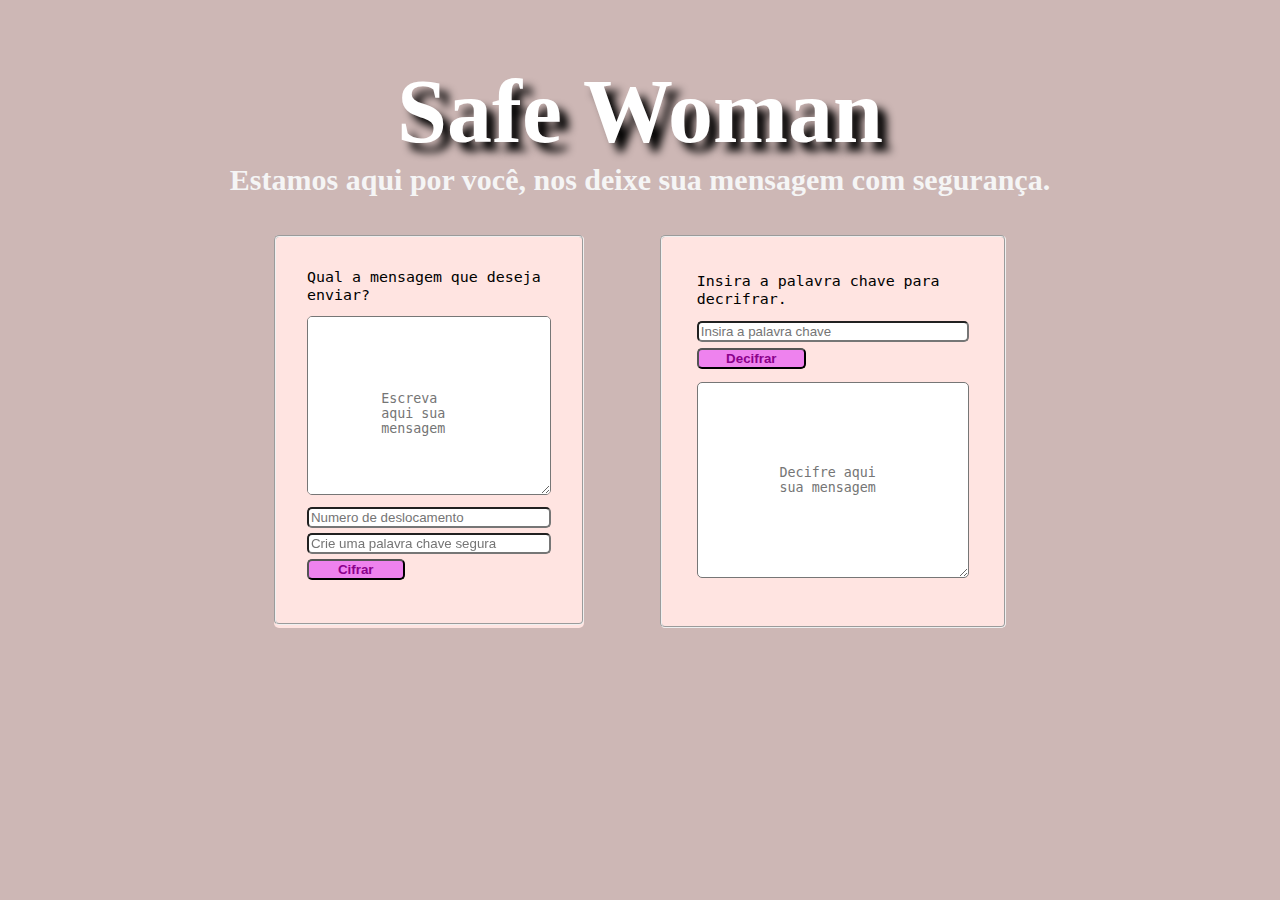
==== index.html @ f74f14a1 "inclusao-da-funçao" ====
<!DOCTYPE html>
<html>
  <head>
    <meta charset="utf-8">
    <title>Caesar Cipher</title>
    <link rel="stylesheet" href="style.css" />
  </head>
  <body>
    <div id="header">
      <h1>Safe Woman</h1>
      <h2>Estamos aqui por você, nos deixe sua mensagem com segurança.</h2>
    </div>
    <div id="root">
      <form id = "container">
        <div id ="principal">
          <fieldset id="box">  
            <label for="criptografar">Qual a mensagem que deseja enviar?</label>
            <textarea id="text" type= "text" placeholder="Escreva aqui sua mensagem" required></textarea>
            <input type= "text" placeholder="Numero de deslocamento" required>
            <input type ='password' placeholder="Crie uma palavra chave segura" required>
            <button id="button" onclick="saveInformation()">Cifrar</button>       
          </fieldset>
        </div>
        <div id ="principal">
          <fieldset id="box">  
            <label for="decifrar">Insira a palavra chave para decrifrar.</label>
             <input type= "text" placeholder="Insira a palavra chave" >
            <button id="button">Decifrar</button>  
            <textarea  type= "text" id="text" placeholder="Decifre aqui sua mensagem" ></textarea> 
          </fieldset>
        </div>        
      </form>          
    </div>
    <script src="index.js" type="module"></script>
  </body>
</html>
---- style.css ----
body{
    background-color: #CDB7B5;
}

#header{
    text-align: center;
    
}
h1{
    font-family: 'Brush Script MT', 'Brush Script Std', cursive;
    font-size: 90px;
    margin-bottom: 0;
    text-shadow: black 0.1em 0.1em 0.1em;
    color:white;

}

h2{
    font-family: 'Brush Script MT', 'Brush Script Std', cursive;
    font-size: 30px;
    margin-top: 0;
    margin-bottom:3%;
    color: whitesmoke
}

#root{
    display: flex;  
    justify-content: center;
    height: 100%;  
    
}

#container{
    display: flex;
    flex-direction: row;
    width: 70%;
    justify-content: space-evenly;    
    
   
}
#principal{
    margin-bottom: 25%;
    border-radius: 5px;
    background-color:#FFE4E1;
}

#box{
    display: flex;
    flex-direction: column; 
    padding: 10%;
    border-radius: 5px;
    margin:0;
}

label{
    margin-bottom:5%;
    font-size: 115%;
    border-radius: 5px;
    font-family: monospace;
    
    

}
textarea{
    border-radius: 5px;
   
}

input{
    margin-bottom:2% ;
    border-radius: 5px;
 
 
}

#text{
    padding: 30%;
    margin-bottom: 5%;  
    

}

button{
    width: 40%;
    height: 40%;
    color: darkmagenta;
    border-radius: 5px;
    font-weight: bold;
    background-color: violet;
    margin-bottom:5%;

}
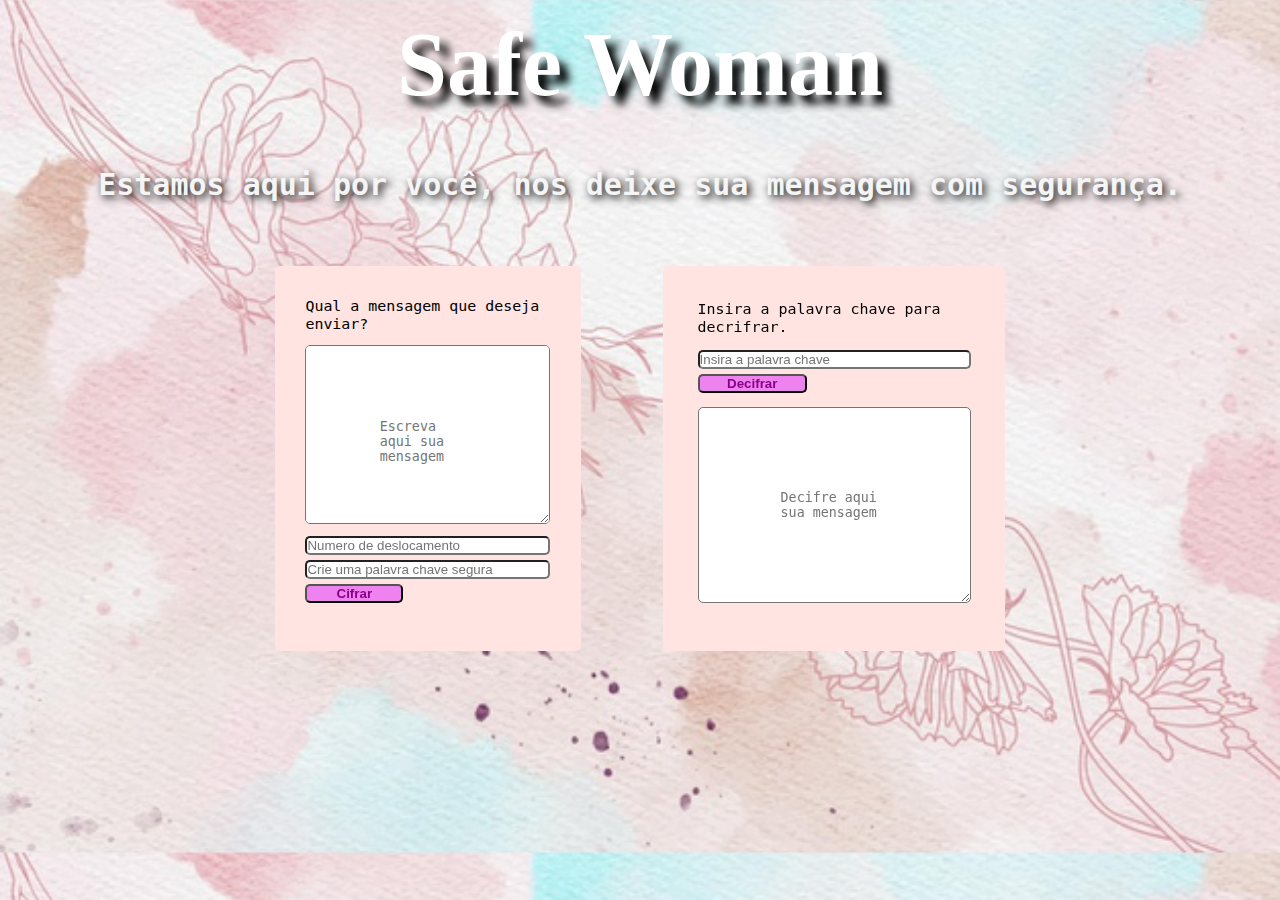
==== commit ece375a1: "ajuste-da-inteface" ====
--- a/index.html
+++ b/index.html
@@ -12,25 +12,28 @@
     </div>
     <div id="root">
       <form id = "container">
-        <div id ="principal">
-          <fieldset id="box">  
-            <label for="criptografar">Qual a mensagem que deseja enviar?</label>
-            <textarea id="text" type= "text" placeholder="Escreva aqui sua mensagem" required></textarea>
-            <input type= "text" placeholder="Numero de deslocamento" required>
-            <input type ='password' placeholder="Crie uma palavra chave segura" required>
-            <button id="button" onclick="saveInformation()">Cifrar</button>       
-          </fieldset>
-        </div>
-        <div id ="principal">
-          <fieldset id="box">  
-            <label for="decifrar">Insira a palavra chave para decrifrar.</label>
-             <input type= "text" placeholder="Insira a palavra chave" >
-            <button id="button">Decifrar</button>  
-            <textarea  type= "text" id="text" placeholder="Decifre aqui sua mensagem" ></textarea> 
-          </fieldset>
-        </div>        
-      </form>          
+      <div id ="principal">
+        <fieldset id="box">  
+          <label for="criptografar">Qual a mensagem que deseja enviar?</label>
+          <textarea id="answer" type= "text" placeholder="Escreva aqui sua mensagem" required></textarea>
+          <input id = "offset" type= "number" min = "0" max="25" placeholder="Numero de deslocamento" required>
+          <input id = "password" type = "password" placeholder="Crie uma palavra chave segura">
+          <button id="buttonCode">Cifrar</button>       
+        </fieldset>
+      </div>
+      <div id ="secondPrincipal">
+        <fieldset id="secondBox">  
+          <label for="decifrar">Insira a palavra chave para decrifrar.</label>
+            <input id="pass" type= "password" placeholder="Insira a palavra chave" >
+          <button id="buttonDecode">Decifrar</button>  
+          <textarea id="text" type= "text"  placeholder="Decifre aqui sua mensagem" ></textarea> 
+        </fieldset>
+      </div>        
+      </form>              
     </div>
+    <footer>
+      <p><a https://github.com/NayaraFugii></a></p>
+    </footer> 
     <script src="index.js" type="module"></script>
   </body>
 </html>
--- a/style.css
+++ b/style.css
@@ -1,5 +1,16 @@
+* {
+    margin: 0;
+    padding:0;
+}
+
 body{
-    background-color: #CDB7B5;
+    width: 100%;
+    height: 100%;
+    background-image:url('backgroundimg.jpg');
+    background-attachment:fixed;
+    background-size: 100%;
+     margin: 0;
+    padding:0;
 }
 
 #header{
@@ -9,18 +20,21 @@
 h1{
     font-family: 'Brush Script MT', 'Brush Script Std', cursive;
     font-size: 90px;
-    margin-bottom: 0;
+    margin-bottom: 3%;
     text-shadow: black 0.1em 0.1em 0.1em;
     color:white;
+    /*background-color:#FFB6C1;*/
+    padding:1%;
 
 }
 
 h2{
-    font-family: 'Brush Script MT', 'Brush Script Std', cursive;
+    font-family:monospace;
     font-size: 30px;
     margin-top: 0;
-    margin-bottom:3%;
-    color: whitesmoke
+    margin-bottom:5%;
+    text-shadow: black 0.1em 0.1em 0.3em;
+    color: whitesmoke;
 }
 
 #root{
@@ -42,6 +56,13 @@
     margin-bottom: 25%;
     border-radius: 5px;
     background-color:#FFE4E1;
+    
+}
+#secondPrincipal{
+    margin-bottom: 25%;
+    border-radius: 5px;
+    background-color:#FFE4E1;
+    
 }
 
 #box{
@@ -50,7 +71,17 @@
     padding: 10%;
     border-radius: 5px;
     margin:0;
+    border:none;
 }
+#secondBox{
+    display: flex;
+    flex-direction: column; 
+    padding: 10%;
+    border-radius: 5px;
+    margin:0; 
+    border:none;
+}
+
 
 label{
     margin-bottom:5%;
@@ -76,9 +107,13 @@
 #text{
     padding: 30%;
     margin-bottom: 5%;  
+}
     
+#answer{
+    padding: 30%;
+    margin-bottom: 5%;  
+}
 
-}
 
 button{
     width: 40%;
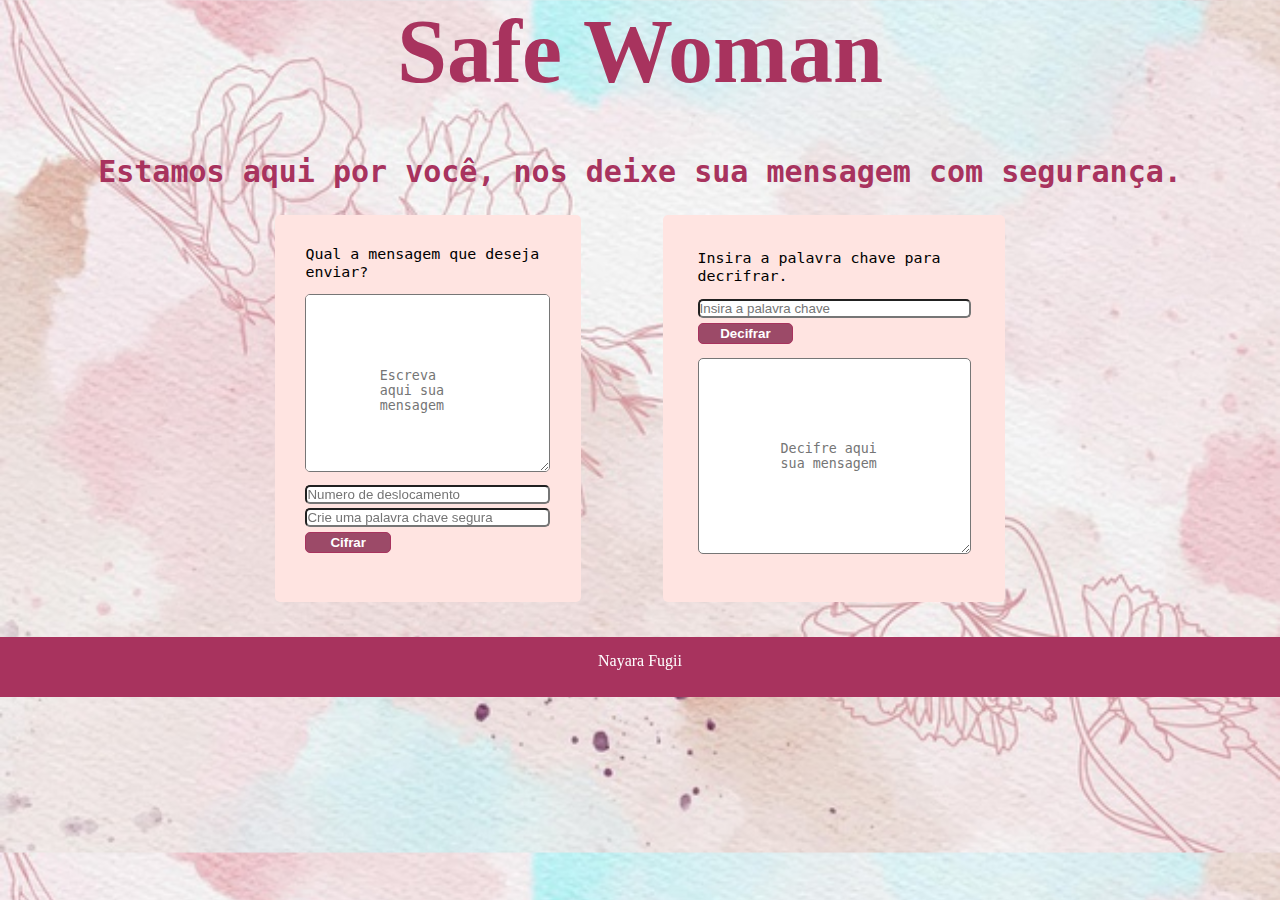
==== commit 65a1ffad: "inclusao-do-footer" ====
--- a/index.html
+++ b/index.html
@@ -31,8 +31,8 @@
       </div>        
       </form>              
     </div>
-    <footer>
-      <p><a https://github.com/NayaraFugii></a></p>
+    <footer id ="footer">
+      <p ><a href="https://github.com/NayaraFugii" target="_blank">Nayara Fugii</a></p>
     </footer> 
     <script src="index.js" type="module"></script>
   </body>
--- a/style.css
+++ b/style.css
@@ -5,12 +5,10 @@
 
 body{
     width: 100%;
-    height: 100%;
     background-image:url('backgroundimg.jpg');
     background-attachment:fixed;
     background-size: 100%;
-     margin: 0;
-    padding:0;
+    
 }
 
 #header{
@@ -21,27 +19,23 @@
     font-family: 'Brush Script MT', 'Brush Script Std', cursive;
     font-size: 90px;
     margin-bottom: 3%;
-    text-shadow: black 0.1em 0.1em 0.1em;
-    color:white;
-    /*background-color:#FFB6C1;*/
-    padding:1%;
+    color:#A8335E;   
+    padding-bottom:1%;
 
 }
 
 h2{
     font-family:monospace;
     font-size: 30px;
-    margin-top: 0;
-    margin-bottom:5%;
-    text-shadow: black 0.1em 0.1em 0.3em;
-    color: whitesmoke;
+    margin-bottom:2%;
+    color: #A8335E;
 }
 
 #root{
     display: flex;  
     justify-content: center;
-    height: 100%;  
-    
+    margin-bottom: 35px;
+        
 }
 
 #container{
@@ -52,14 +46,12 @@
     
    
 }
-#principal{
-    margin-bottom: 25%;
+#principal{    
     border-radius: 5px;
     background-color:#FFE4E1;
     
 }
-#secondPrincipal{
-    margin-bottom: 25%;
+#secondPrincipal{  
     border-radius: 5px;
     background-color:#FFE4E1;
     
@@ -70,7 +62,6 @@
     flex-direction: column; 
     padding: 10%;
     border-radius: 5px;
-    margin:0;
     border:none;
 }
 #secondBox{
@@ -78,10 +69,8 @@
     flex-direction: column; 
     padding: 10%;
     border-radius: 5px;
-    margin:0; 
     border:none;
 }
-
 
 label{
     margin-bottom:5%;
@@ -89,9 +78,9 @@
     border-radius: 5px;
     font-family: monospace;
     
-    
 
 }
+
 textarea{
     border-radius: 5px;
    
@@ -116,13 +105,38 @@
 
 
 button{
-    width: 40%;
-    height: 40%;
-    color: darkmagenta;
+    width: 35%;
+    color: white;
     border-radius: 5px;
+    border: 1px solid #a8335e;
     font-weight: bold;
-    background-color: violet;
+    background-color: #9c4a68;
     margin-bottom:5%;
+    padding: 2px;
+
 
 }
+button:hover{
+    background-color:#A8335E;
+}
 
+#footer{
+    background-color: #A8335E;
+    color:black;
+    height: 40px;
+    padding: 10px;
+    text-align: center;
+    
+}
+#footer a{
+    color: white;
+    text-decoration: none;
+    
+}
+#footer p{
+    margin-top: 5px;
+}
+#footer a:hover{
+    font-size: 16px;
+    
+}